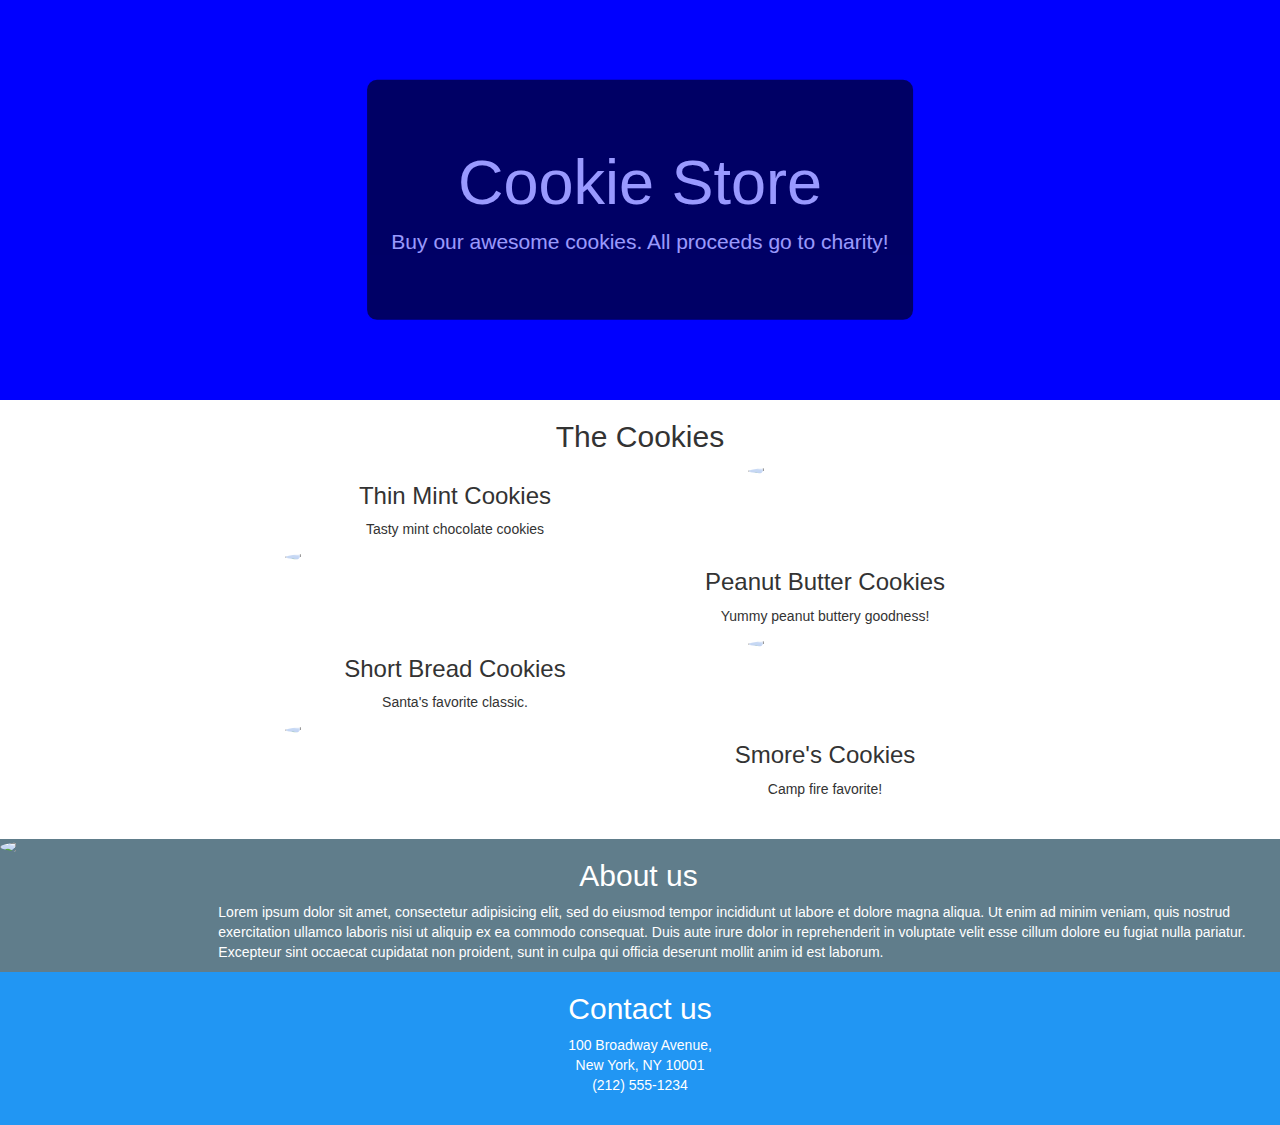
==== index.html @ fb86d6d4 "Added more responsiveness" ====
<!DOCTYPE html>
<html>
<head>
  <title>Cookie Store</title>
  <!-- Latest compiled and minified CSS -->
	<link rel="stylesheet" href="https://maxcdn.bootstrapcdn.com/bootstrap/3.3.7/css/bootstrap.min.css" integrity="sha384-BVYiiSIFeK1dGmJRAkycuHAHRg32OmUcww7on3RYdg4Va+PmSTsz/K68vbdEjh4u" crossorigin="anonymous">

	<!-- Optional theme -->
	<link rel="stylesheet" href="https://maxcdn.bootstrapcdn.com/bootstrap/3.3.7/css/bootstrap-theme.min.css" integrity="sha384-rHyoN1iRsVXV4nD0JutlnGaslCJuC7uwjduW9SVrLvRYooPp2bWYgmgJQIXwl/Sp" crossorigin="anonymous">

	<!-- Latest compiled and minified JavaScript -->
	<script src="https://maxcdn.bootstrapcdn.com/bootstrap/3.3.7/js/bootstrap.min.js" integrity="sha384-Tc5IQib027qvyjSMfHjOMaLkfuWVxZxUPnCJA7l2mCWNIpG9mGCD8wGNIcPD7Txa" crossorigin="anonymous"></script>
	<link rel="stylesheet" href="css/styles.css">
</head>
<body>


	<div class="row" id="banner">
		<div class="col-md-5 text-center jumbotron" id="jumbotron">
			<h1>Cookie Store</h1>
			<p>Buy our awesome cookies. All proceeds go to charity!</p>
		</div>
	</div>

	<div class="container">
		<div class="row text-center center-block">
			<div class="col-md-12 cookies">
				<h2>The Cookies</h2>
			</div>

			<div class="col-md-12 cookies">
				<div class="col-sm-12 col-md-6 col-md-push-3 col-lg-6 col-lg-push-1">
					<h3>Thin Mint Cookies</h3>
					<p>Tasty mint chocolate cookies</p>
				</div>
				<div class="col-sm-12 col-md-6 col-md-push-2 col-lg-6 col-lg-push-1">
					<img class="img-responsive img-circle" src="img/mint.png">
				</div>
			</div>

			<div class="col-md-12 cookies">
				<div class="col-sm-12 col-md-6 col-md-push-5 col-lg-6 col-lg-push-5">
					<h3>Peanut Butter Cookies</h3>
					<p>Yummy peanut buttery goodness!</p>
				</div>
				<div class="col-sm-12 col-md-6 col-md-pull-6 col-lg-6 col-lg-pull-4">
					<img class="img-responsive img-circle" src="img/peanut.png">
				</div>
			</div>

			<div class="col-md-12 cookies">
				<div class="col-sm-12 col-md-6 col-md-push-3 col-lg-6 col-lg-push-1">
					<h3>Short Bread Cookies</h3>
					<p>Santa's favorite classic.</p>
				</div>
				<div class="col-sm-12 col-md-6 col-md-push-2 col-lg-6 col-lg-push-1">
					<img class="img-responsive img-circle" src="img/shortbread.png">
				</div>
			</div>

			<div class="col-md-12 cookies">
				<div class="col-sm-12 col-md-6 col-md-push-5 col-lg-6 col-lg-push-5">
					<h3>Smore's Cookies</h3>
					<p>Camp fire favorite!</p>
				</div>
				<div class="col-sm-12 col-md-6 col-md-pull-6 col-lg-6 col-lg-pull-4">
					<img class="img-responsive img-circle" src="img/smores.png">
				</div>
			</div>
		</div>
	</div>
	<div class="row" id="about-us">
		<div class="col-md-2 col-sm-2">
			<img class="img-responsive img-circle center-block" src="img/cmonster.png">
		</div>
		<div class="col-md-10 col-sm-10 center-block">
			<h2 class="center">About us</h2>
			<div>Lorem ipsum dolor sit amet, consectetur adipisicing elit, sed do eiusmod
			tempor incididunt ut labore et dolore magna aliqua. Ut enim ad minim veniam,
			quis nostrud exercitation ullamco laboris nisi ut aliquip ex ea commodo
			consequat. Duis aute irure dolor in reprehenderit in voluptate velit esse
			cillum dolore eu fugiat nulla pariatur. Excepteur sint occaecat cupidatat non
			proident, sunt in culpa qui officia deserunt mollit anim id est laborum.</div>
		</div>
	</div>

	<div class="row text-center" id="contact-us">
		<h2>Contact us</h2>
		<div>
		  100 Broadway Avenue,<br>
		  New York, NY 10001 <br>
		  (212) 555-1234
	</div>
</body>
</html>
---- css/styles.css ----
.jumbotron { 
	position: absolute;
	top: 50%;
	left: 50%;
	transform: translateY(-50%) translateX(-50%);
	background-color: black;
	margin: 0 auto;
	opacity: 0.6;
	color: white;
	border-radius: 10px;
}

#banner { 
	height: 400px;
	background: url("../img/milkbg.jpg") no-repeat center #00f;
	background-size: cover;
	position:relative;
}

#contact-us {
	background-color: #2196f3;
	color: white;
}

#about-us {
	background-color: #607d8b;
	color: white;
	padding-bottom: 10px;
}

.row {
	padding-bottom: 30px;
}

.cookies {
	/*padding-bottom: 10px;*/
}

.center {
	position: relative;
	top: 50%;
	left: 34%;
	/*transform: translateY(-50%) translateX(-50%);*/
}
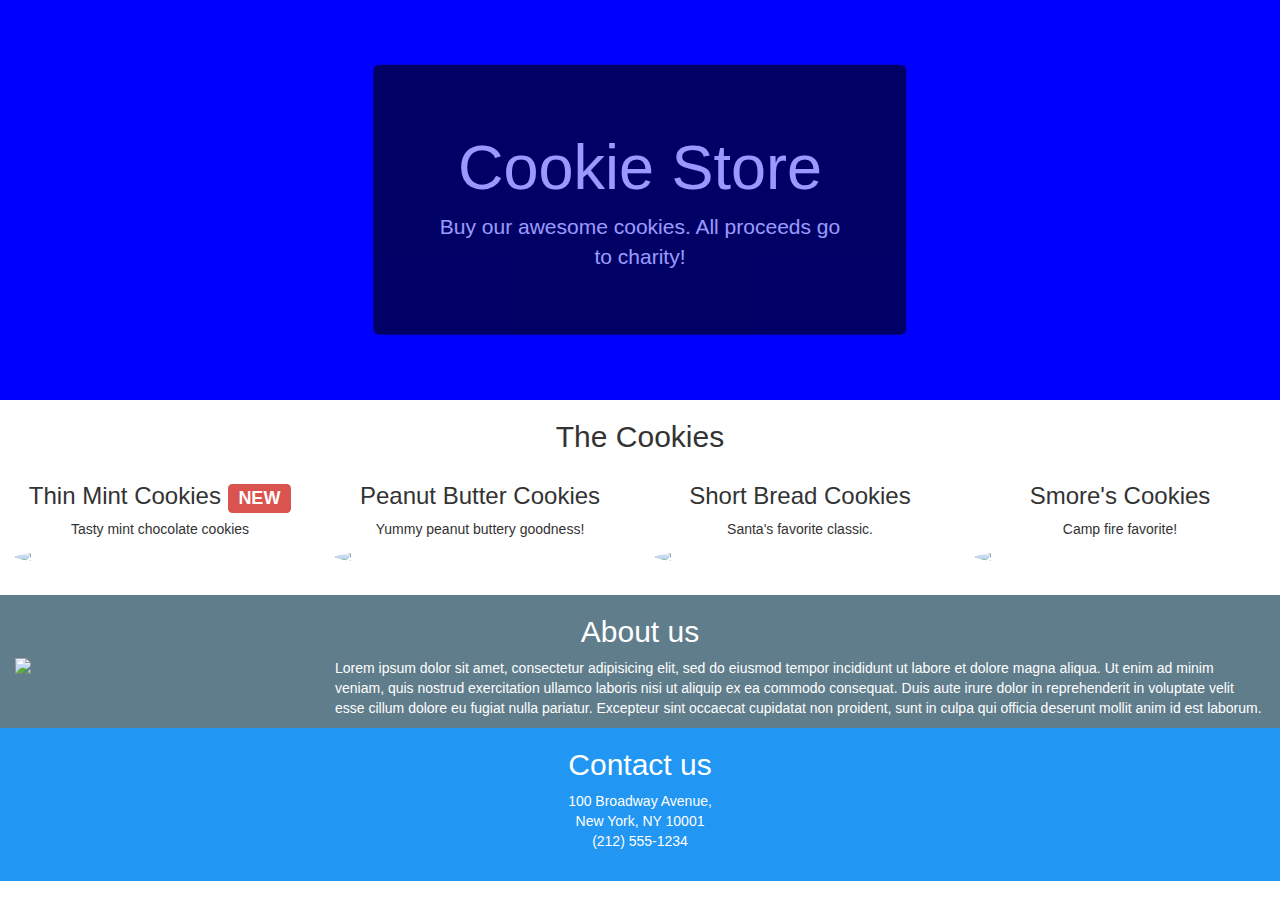
==== commit 021c8d3c: "update index" ====
--- a/index.html
+++ b/index.html
@@ -3,93 +3,75 @@
 <head>
   <title>Cookie Store</title>
   <!-- Latest compiled and minified CSS -->
-	<link rel="stylesheet" href="https://maxcdn.bootstrapcdn.com/bootstrap/3.3.7/css/bootstrap.min.css" integrity="sha384-BVYiiSIFeK1dGmJRAkycuHAHRg32OmUcww7on3RYdg4Va+PmSTsz/K68vbdEjh4u" crossorigin="anonymous">
-
-	<!-- Optional theme -->
-	<link rel="stylesheet" href="https://maxcdn.bootstrapcdn.com/bootstrap/3.3.7/css/bootstrap-theme.min.css" integrity="sha384-rHyoN1iRsVXV4nD0JutlnGaslCJuC7uwjduW9SVrLvRYooPp2bWYgmgJQIXwl/Sp" crossorigin="anonymous">
-
-	<!-- Latest compiled and minified JavaScript -->
-	<script src="https://maxcdn.bootstrapcdn.com/bootstrap/3.3.7/js/bootstrap.min.js" integrity="sha384-Tc5IQib027qvyjSMfHjOMaLkfuWVxZxUPnCJA7l2mCWNIpG9mGCD8wGNIcPD7Txa" crossorigin="anonymous"></script>
-	<link rel="stylesheet" href="css/styles.css">
+  <link rel="stylesheet" href="https://maxcdn.bootstrapcdn.com/bootstrap/3.3.7/css/bootstrap.min.css" integrity="sha384-BVYiiSIFeK1dGmJRAkycuHAHRg32OmUcww7on3RYdg4Va+PmSTsz/K68vbdEjh4u" crossorigin="anonymous">
+  <link rel="stylesheet" type="text/css" href="css/styles.css">
 </head>
 <body>
 
 
-	<div class="row" id="banner">
-		<div class="col-md-5 text-center jumbotron" id="jumbotron">
-			<h1>Cookie Store</h1>
-			<p>Buy our awesome cookies. All proceeds go to charity!</p>
-		</div>
-	</div>
+<div class="container-fluid">
 
-	<div class="container">
-		<div class="row text-center center-block">
-			<div class="col-md-12 cookies">
-				<h2>The Cookies</h2>
-			</div>
+<div class="row" id="banner">
+  <div class="jumbotron col-md-5 text-center">
+      <h1>Cookie Store</h1>
+      <p>Buy our awesome cookies. All proceeds go to charity!</p>
+  </div>
+</div>
 
-			<div class="col-md-12 cookies">
-				<div class="col-sm-12 col-md-6 col-md-push-3 col-lg-6 col-lg-push-1">
-					<h3>Thin Mint Cookies</h3>
-					<p>Tasty mint chocolate cookies</p>
-				</div>
-				<div class="col-sm-12 col-md-6 col-md-push-2 col-lg-6 col-lg-push-1">
-					<img class="img-responsive img-circle" src="img/mint.png">
-				</div>
-			</div>
+<div class="row text-center" id="products">
+  <div class="col-sm-12">
+    <h2>The Cookies</h2>
+  </div>
 
-			<div class="col-md-12 cookies">
-				<div class="col-sm-12 col-md-6 col-md-push-5 col-lg-6 col-lg-push-5">
-					<h3>Peanut Butter Cookies</h3>
-					<p>Yummy peanut buttery goodness!</p>
-				</div>
-				<div class="col-sm-12 col-md-6 col-md-pull-6 col-lg-6 col-lg-pull-4">
-					<img class="img-responsive img-circle" src="img/peanut.png">
-				</div>
-			</div>
+  <div class="col-md-3">
+    <h3>Thin Mint Cookies <span class="label label-danger">NEW</span></h3>
+    <p>Tasty mint chocolate cookies</p>
+    <img src="img/mint.png" class="img-responsive img-circle center-block">
+  </div>
+  <div class="col-md-3">
+    <h3>Peanut Butter Cookies</h3>
+    <p>Yummy peanut buttery goodness!</p>
+    <img src="img/peanut.png" class="img-responsive img-circle center-block">
+  </div>
+  <div class="col-md-3">
+    <h3>Short Bread Cookies</h3>
+    <p>Santa's favorite classic.</p>
+    <img src="img/shortbread.png" class="img-responsive img-circle center-block">
+  </div>
+  <div class="col-md-3">
+    <h3>Smore's Cookies</h3>
+    <p>Camp fire favorite!</p>
+    <img src="img/smores.png" class="img-responsive img-circle center-block">
+  </div>
+</div>
 
-			<div class="col-md-12 cookies">
-				<div class="col-sm-12 col-md-6 col-md-push-3 col-lg-6 col-lg-push-1">
-					<h3>Short Bread Cookies</h3>
-					<p>Santa's favorite classic.</p>
-				</div>
-				<div class="col-sm-12 col-md-6 col-md-push-2 col-lg-6 col-lg-push-1">
-					<img class="img-responsive img-circle" src="img/shortbread.png">
-				</div>
-			</div>
+<div class="row" id="about-us">
+  <div class="col-xs-12">
+    <h2 class="text-center">About us</h2>
+  </div>
+  <div class="col-xs-3">
+    <img src="img/cmonster.png" class="img-responsive center-block">
+  </div>
+  <div class="col-xs-9">
+    <div>Lorem ipsum dolor sit amet, consectetur adipisicing elit, sed do eiusmod
+    tempor incididunt ut labore et dolore magna aliqua. Ut enim ad minim veniam,
+    quis nostrud exercitation ullamco laboris nisi ut aliquip ex ea commodo
+    consequat. Duis aute irure dolor in reprehenderit in voluptate velit esse
+    cillum dolore eu fugiat nulla pariatur. Excepteur sint occaecat cupidatat non
+    proident, sunt in culpa qui officia deserunt mollit anim id est laborum.</div>
+  </div>
+</div>
 
-			<div class="col-md-12 cookies">
-				<div class="col-sm-12 col-md-6 col-md-push-5 col-lg-6 col-lg-push-5">
-					<h3>Smore's Cookies</h3>
-					<p>Camp fire favorite!</p>
-				</div>
-				<div class="col-sm-12 col-md-6 col-md-pull-6 col-lg-6 col-lg-pull-4">
-					<img class="img-responsive img-circle" src="img/smores.png">
-				</div>
-			</div>
-		</div>
-	</div>
-	<div class="row" id="about-us">
-		<div class="col-md-2 col-sm-2">
-			<img class="img-responsive img-circle center-block" src="img/cmonster.png">
-		</div>
-		<div class="col-md-10 col-sm-10 center-block">
-			<h2 class="center">About us</h2>
-			<div>Lorem ipsum dolor sit amet, consectetur adipisicing elit, sed do eiusmod
-			tempor incididunt ut labore et dolore magna aliqua. Ut enim ad minim veniam,
-			quis nostrud exercitation ullamco laboris nisi ut aliquip ex ea commodo
-			consequat. Duis aute irure dolor in reprehenderit in voluptate velit esse
-			cillum dolore eu fugiat nulla pariatur. Excepteur sint occaecat cupidatat non
-			proident, sunt in culpa qui officia deserunt mollit anim id est laborum.</div>
-		</div>
-	</div>
+<div class="row text-center" id="contact-us">
+    <h2>Contact us</h2>
+    <div>
+      100 Broadway Avenue,<br>
+      New York, NY 10001 <br>
+      (212) 555-1234
+    </div>
+</div>
 
-	<div class="row text-center" id="contact-us">
-		<h2>Contact us</h2>
-		<div>
-		  100 Broadway Avenue,<br>
-		  New York, NY 10001 <br>
-		  (212) 555-1234
-	</div>
+</div>
+
 </body>
-</html>
+</html>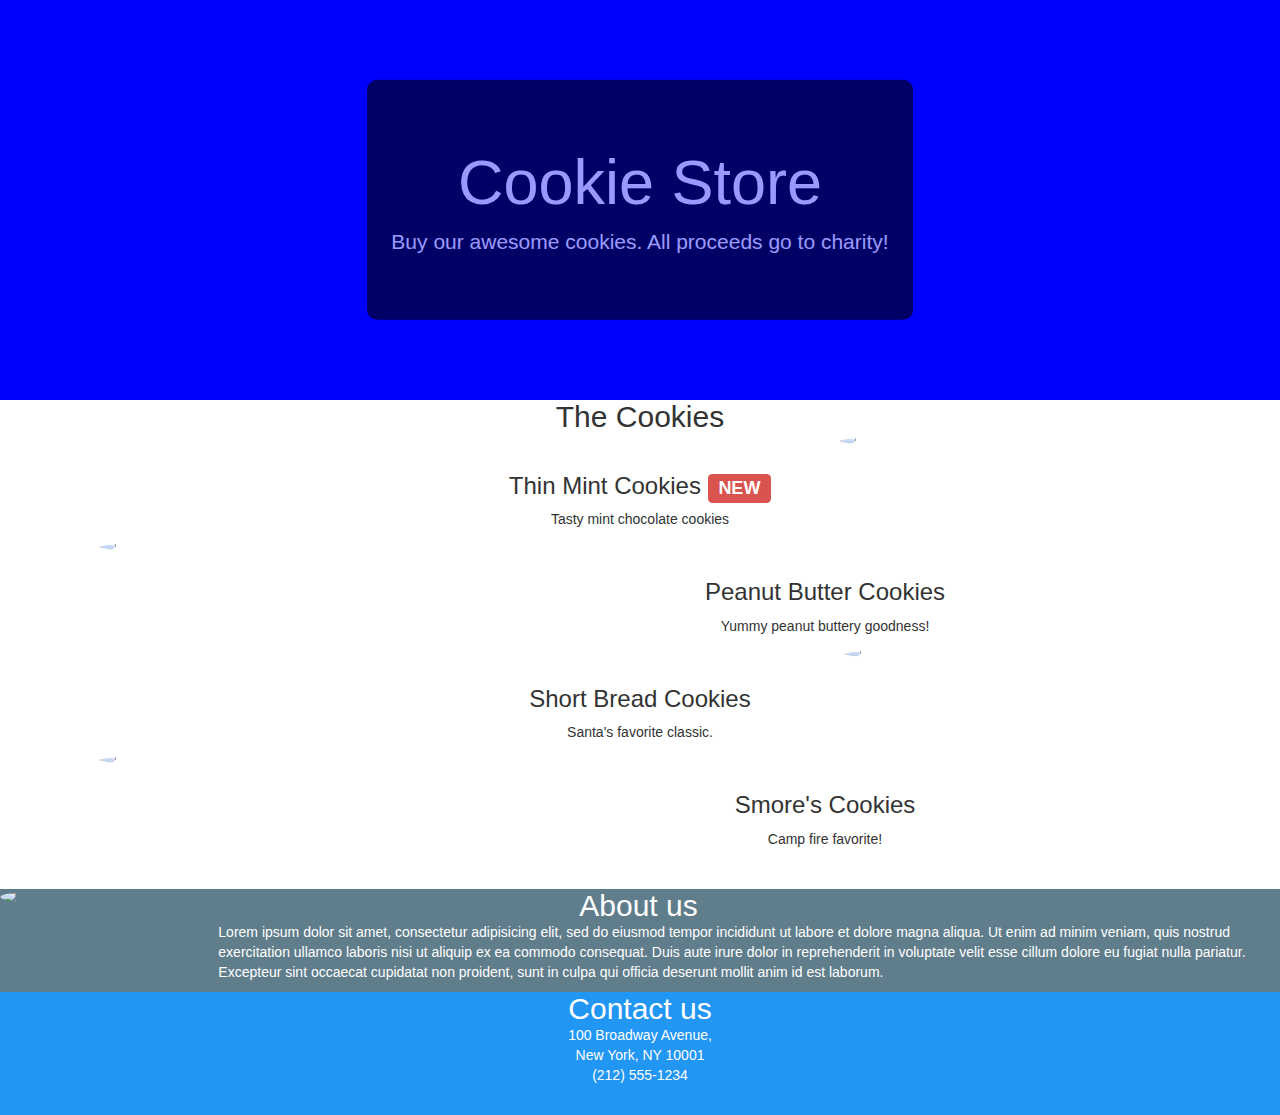
==== commit d497a2d1: "Updated index" ====
--- a/index.html
+++ b/index.html
@@ -3,75 +3,97 @@
 <head>
   <title>Cookie Store</title>
   <!-- Latest compiled and minified CSS -->
-  <link rel="stylesheet" href="https://maxcdn.bootstrapcdn.com/bootstrap/3.3.7/css/bootstrap.min.css" integrity="sha384-BVYiiSIFeK1dGmJRAkycuHAHRg32OmUcww7on3RYdg4Va+PmSTsz/K68vbdEjh4u" crossorigin="anonymous">
-  <link rel="stylesheet" type="text/css" href="css/styles.css">
+	<link rel="stylesheet" href="https://maxcdn.bootstrapcdn.com/bootstrap/3.3.7/css/bootstrap.min.css" integrity="sha384-BVYiiSIFeK1dGmJRAkycuHAHRg32OmUcww7on3RYdg4Va+PmSTsz/K68vbdEjh4u" crossorigin="anonymous">
+
+	<!-- Optional theme -->
+	<link rel="stylesheet" href="https://maxcdn.bootstrapcdn.com/bootstrap/3.3.7/css/bootstrap-theme.min.css" integrity="sha384-rHyoN1iRsVXV4nD0JutlnGaslCJuC7uwjduW9SVrLvRYooPp2bWYgmgJQIXwl/Sp" crossorigin="anonymous">
+
+	<!-- Latest compiled and minified JavaScript -->
+	<script src="https://maxcdn.bootstrapcdn.com/bootstrap/3.3.7/js/bootstrap.min.js" integrity="sha384-Tc5IQib027qvyjSMfHjOMaLkfuWVxZxUPnCJA7l2mCWNIpG9mGCD8wGNIcPD7Txa" crossorigin="anonymous"></script>
+	<link rel="stylesheet" href="css/styles.css">
 </head>
 <body>
 
+	<div class="row" id="banner">
+		<div class="col-md-5 text-center jumbotron">
+			<h1>Cookie Store</h1>
+			<p>Buy our awesome cookies. All proceeds go to charity!</p>
+		</div>
+	</div>
 
-<div class="container-fluid">
+	<div class="container">
+		<div class="row text-center center-block">
+			<div class="col-md-12 cookies">
+				<h2>The Cookies</h2>
+			</div>
 
-<div class="row" id="banner">
-  <div class="jumbotron col-md-5 text-center">
-      <h1>Cookie Store</h1>
-      <p>Buy our awesome cookies. All proceeds go to charity!</p>
-  </div>
-</div>
+			<div class="col-md-12 cookies">
+				<div class="col-sm-12 col-md-6 col-md-push-3">
+					<br>
+					<h3>Thin Mint Cookies <span class="label label-danger">NEW</span></h3>
+					<p>Tasty mint chocolate cookies</p>
+				</div>
+				<div class="col-sm-12 col-md-6 col-md-push-2">
+					<img class="img-responsive img-circle" src="img/mint.png">
+				</div>
+			</div>
 
-<div class="row text-center" id="products">
-  <div class="col-sm-12">
-    <h2>The Cookies</h2>
-  </div>
+			<div class="col-md-12 cookies">
+				<div class="col-sm-12 col-md-6 col-md-push-5"> <!-- col-lg-6 col-lg-push-5" -->
+					<br>
+					<h3>Peanut Butter Cookies</h3>
+					<p>Yummy peanut buttery goodness!</p>
+				</div>
+				<div class="col-sm-12 col-md-6 col-md-pull-6"> <!-- col-lg-6 col-lg-pull-4" -->
+					<img class="img-responsive img-circle" src="img/peanut.png">
+				</div>
+			</div>
 
-  <div class="col-md-3">
-    <h3>Thin Mint Cookies <span class="label label-danger">NEW</span></h3>
-    <p>Tasty mint chocolate cookies</p>
-    <img src="img/mint.png" class="img-responsive img-circle center-block">
-  </div>
-  <div class="col-md-3">
-    <h3>Peanut Butter Cookies</h3>
-    <p>Yummy peanut buttery goodness!</p>
-    <img src="img/peanut.png" class="img-responsive img-circle center-block">
-  </div>
-  <div class="col-md-3">
-    <h3>Short Bread Cookies</h3>
-    <p>Santa's favorite classic.</p>
-    <img src="img/shortbread.png" class="img-responsive img-circle center-block">
-  </div>
-  <div class="col-md-3">
-    <h3>Smore's Cookies</h3>
-    <p>Camp fire favorite!</p>
-    <img src="img/smores.png" class="img-responsive img-circle center-block">
-  </div>
-</div>
+			<!-- <div class="col-sm-12 col-md-12 cookies"> -->
+			<div class="cookies">
+				<div class="col-sm-12 col-md-6 col-md-push-3"> <!-- col-lg-6 col-lg-push-1" -->
+					<br>
+					<h3>Short Bread Cookies</h3>
+					<p>Santa's favorite classic.</p>
+				</div>
+				<div class="col-sm-12 col-md-6 col-md-push-2 text-center"> <!-- col-lg-6 col-lg-push-1" -->
+					<img class="img-responsive img-circle" src="img/shortbread.png">
+				</div>
+			</div>
 
-<div class="row" id="about-us">
-  <div class="col-xs-12">
-    <h2 class="text-center">About us</h2>
-  </div>
-  <div class="col-xs-3">
-    <img src="img/cmonster.png" class="img-responsive center-block">
-  </div>
-  <div class="col-xs-9">
-    <div>Lorem ipsum dolor sit amet, consectetur adipisicing elit, sed do eiusmod
-    tempor incididunt ut labore et dolore magna aliqua. Ut enim ad minim veniam,
-    quis nostrud exercitation ullamco laboris nisi ut aliquip ex ea commodo
-    consequat. Duis aute irure dolor in reprehenderit in voluptate velit esse
-    cillum dolore eu fugiat nulla pariatur. Excepteur sint occaecat cupidatat non
-    proident, sunt in culpa qui officia deserunt mollit anim id est laborum.</div>
-  </div>
-</div>
+			<div class="col-md-12 cookies">
+				<div class="col-sm-12 col-md-6 col-md-push-5">
+					<br>
+					<h3>Smore's Cookies</h3>
+					<p>Camp fire favorite!</p>
+				</div>
+				<div class="col-sm-12 col-md-6 col-md-pull-6">
+					<img class="img-responsive img-circle" src="img/smores.png">
+				</div>
+			</div>
+		</div>
+	</div>
+	<div class="row" id="about-us">
+		<div class="col-md-2 col-sm-2">
+			<img class="img-responsive img-circle center-block" src="img/cmonster.png">
+		</div>
+		<div class="col-md-10 col-sm-10 center-block">
+			<h2 class="center">About us</h2>
+			<div>Lorem ipsum dolor sit amet, consectetur adipisicing elit, sed do eiusmod
+			tempor incididunt ut labore et dolore magna aliqua. Ut enim ad minim veniam,
+			quis nostrud exercitation ullamco laboris nisi ut aliquip ex ea commodo
+			consequat. Duis aute irure dolor in reprehenderit in voluptate velit esse
+			cillum dolore eu fugiat nulla pariatur. Excepteur sint occaecat cupidatat non
+			proident, sunt in culpa qui officia deserunt mollit anim id est laborum.</div>
+		</div>
+	</div>
 
-<div class="row text-center" id="contact-us">
-    <h2>Contact us</h2>
-    <div>
-      100 Broadway Avenue,<br>
-      New York, NY 10001 <br>
-      (212) 555-1234
-    </div>
-</div>
-
-</div>
-
+	<div class="row text-center" id="contact-us">
+		<h2>Contact us</h2>
+		<div>
+		  100 Broadway Avenue,<br>
+		  New York, NY 10001 <br>
+		  (212) 555-1234
+	</div>
 </body>
-</html>+</html>
--- a/css/styles.css
+++ b/css/styles.css
@@ -10,13 +10,19 @@
 	border-radius: 10px;
 }
 
-#banner { 
+#banner {
 	height: 400px;
 	background: url("../img/milkbg.jpg") no-repeat center #00f;
 	background-size: cover;
 	position:relative;
 }
 
+@media (max-width: 991px) {
+	.cookies img {
+		text-align: center;
+		margin: 0 auto;
+	}
+}
 #contact-us {
 	background-color: #2196f3;
 	color: white;
@@ -40,5 +46,8 @@
 	position: relative;
 	top: 50%;
 	left: 34%;
-	/*transform: translateY(-50%) translateX(-50%);*/
 }
+
+h2 {
+	display: inline;
+}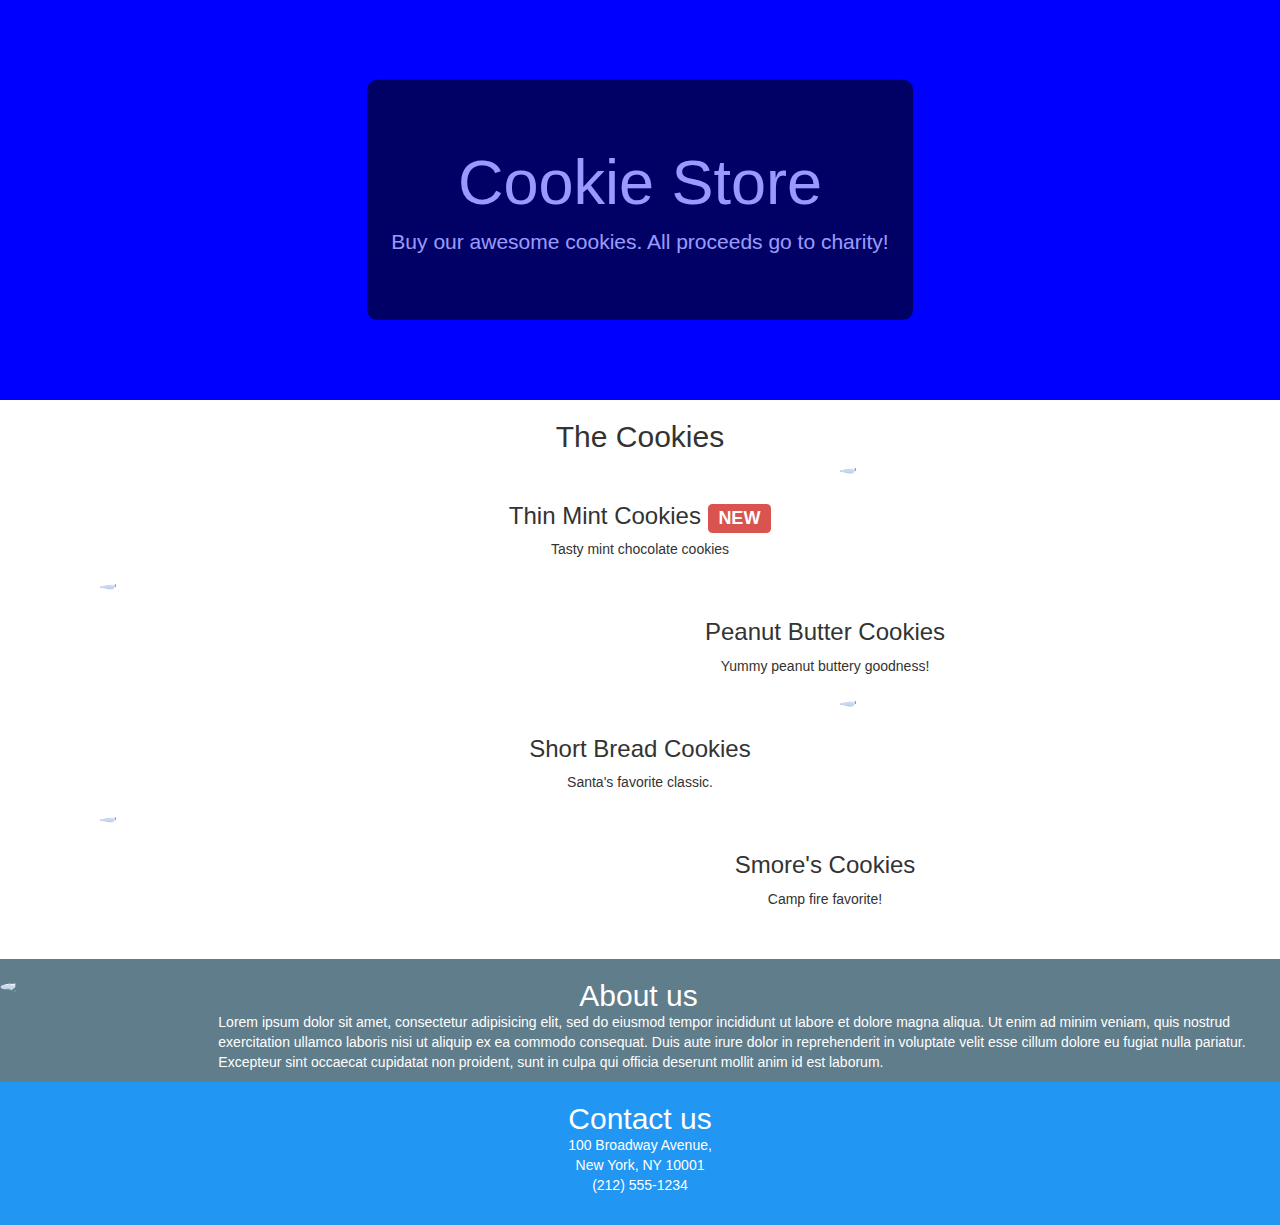
==== commit e88858c7: "Fixed extra whitespace" ====
--- a/index.html
+++ b/index.html
@@ -33,7 +33,7 @@
 					<h3>Thin Mint Cookies <span class="label label-danger">NEW</span></h3>
 					<p>Tasty mint chocolate cookies</p>
 				</div>
-				<div class="col-sm-12 col-md-6 col-md-push-2">
+				<div class="col-sm-12 col-md-5 col-md-push-2">
 					<img class="img-responsive img-circle" src="img/mint.png">
 				</div>
 			</div>
@@ -50,13 +50,13 @@
 			</div>
 
 			<!-- <div class="col-sm-12 col-md-12 cookies"> -->
-			<div class="cookies">
+			<div class="col-md-12 cookies">
 				<div class="col-sm-12 col-md-6 col-md-push-3"> <!-- col-lg-6 col-lg-push-1" -->
 					<br>
 					<h3>Short Bread Cookies</h3>
 					<p>Santa's favorite classic.</p>
 				</div>
-				<div class="col-sm-12 col-md-6 col-md-push-2 text-center"> <!-- col-lg-6 col-lg-push-1" -->
+				<div class="col-sm-12 col-md-5 col-md-push-2 text-center"> <!-- col-lg-6 col-lg-push-1" -->
 					<img class="img-responsive img-circle" src="img/shortbread.png">
 				</div>
 			</div>
--- a/css/styles.css
+++ b/css/styles.css
@@ -17,12 +17,11 @@
 	position:relative;
 }
 
-@media (max-width: 991px) {
+/*@media (max-width: 991px) {
 	.cookies img {
-		text-align: center;
 		margin: 0 auto;
 	}
-}
+}*/
 #contact-us {
 	background-color: #2196f3;
 	color: white;
@@ -35,11 +34,12 @@
 }
 
 .row {
+	padding-top: 20px;
 	padding-bottom: 30px;
 }
 
 .cookies {
-	/*padding-bottom: 10px;*/
+	padding-bottom: 10px;
 }
 
 .center {
@@ -50,4 +50,4 @@
 
 h2 {
 	display: inline;
-}+}
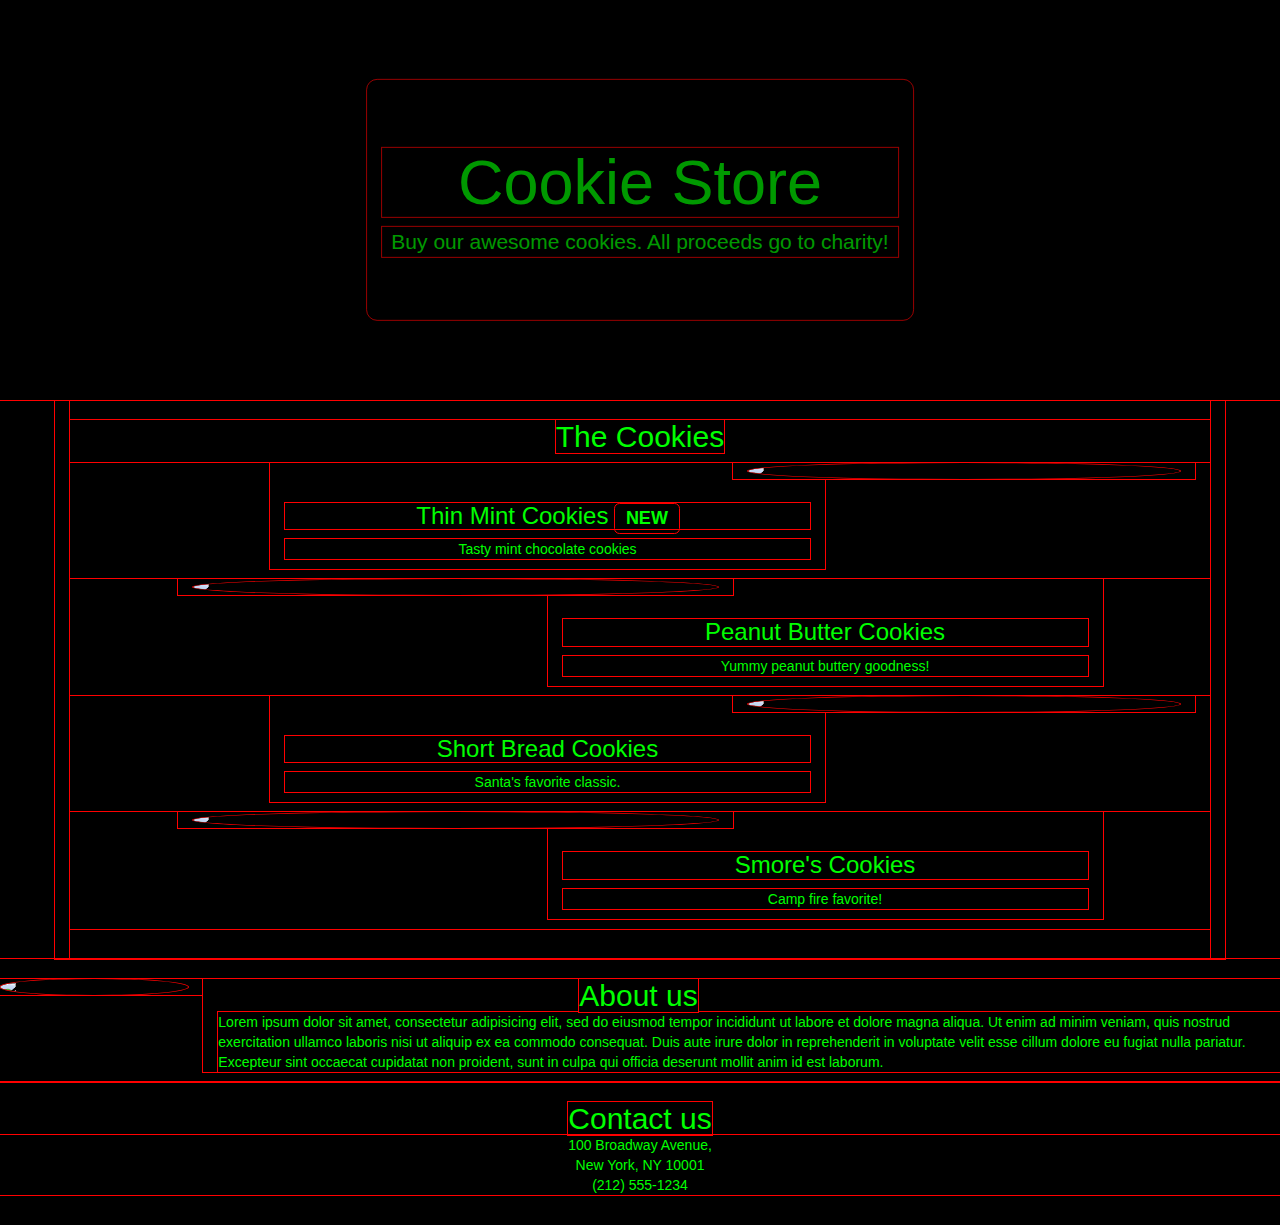
==== commit cfbaf300: "Fixed whitespace" ====
--- a/index.html
+++ b/index.html
@@ -28,12 +28,12 @@
 			</div>
 
 			<div class="col-md-12 cookies">
-				<div class="col-sm-12 col-md-6 col-md-push-3">
+				<div class="col-sm-12 col-md-6 col-md-push-2">
 					<br>
 					<h3>Thin Mint Cookies <span class="label label-danger">NEW</span></h3>
 					<p>Tasty mint chocolate cookies</p>
 				</div>
-				<div class="col-sm-12 col-md-5 col-md-push-2">
+				<div class="col-sm-12 col-md-5 col-md-push-1">
 					<img class="img-responsive img-circle" src="img/mint.png">
 				</div>
 			</div>
@@ -44,19 +44,18 @@
 					<h3>Peanut Butter Cookies</h3>
 					<p>Yummy peanut buttery goodness!</p>
 				</div>
-				<div class="col-sm-12 col-md-6 col-md-pull-6"> <!-- col-lg-6 col-lg-pull-4" -->
+				<div class="col-sm-12 col-md-6 col-md-pull-5"> <!-- col-lg-6 col-lg-pull-4" -->
 					<img class="img-responsive img-circle" src="img/peanut.png">
 				</div>
 			</div>
 
-			<!-- <div class="col-sm-12 col-md-12 cookies"> -->
 			<div class="col-md-12 cookies">
-				<div class="col-sm-12 col-md-6 col-md-push-3"> <!-- col-lg-6 col-lg-push-1" -->
+				<div class="col-sm-12 col-md-6 col-md-push-2"> <!-- col-lg-6 col-lg-push-1" -->
 					<br>
 					<h3>Short Bread Cookies</h3>
 					<p>Santa's favorite classic.</p>
 				</div>
-				<div class="col-sm-12 col-md-5 col-md-push-2 text-center"> <!-- col-lg-6 col-lg-push-1" -->
+				<div class="col-sm-12 col-md-5 col-md-push-1"> <!-- col-lg-6 col-lg-push-1" -->
 					<img class="img-responsive img-circle" src="img/shortbread.png">
 				</div>
 			</div>
@@ -67,7 +66,7 @@
 					<h3>Smore's Cookies</h3>
 					<p>Camp fire favorite!</p>
 				</div>
-				<div class="col-sm-12 col-md-6 col-md-pull-6">
+				<div class="col-sm-12 col-md-6 col-md-pull-5">
 					<img class="img-responsive img-circle" src="img/smores.png">
 				</div>
 			</div>
--- a/css/styles.css
+++ b/css/styles.css
@@ -17,11 +17,12 @@
 	position:relative;
 }
 
-/*@media (max-width: 991px) {
+@media (max-width: 991px) {
 	.cookies img {
 		margin: 0 auto;
 	}
-}*/
+}
+
 #contact-us {
 	background-color: #2196f3;
 	color: white;
@@ -51,3 +52,9 @@
 h2 {
 	display: inline;
 }
+
+* {
+  background: #000 !important;
+  color: #0f0 !important;
+  outline: solid #f00 1px !important;
+}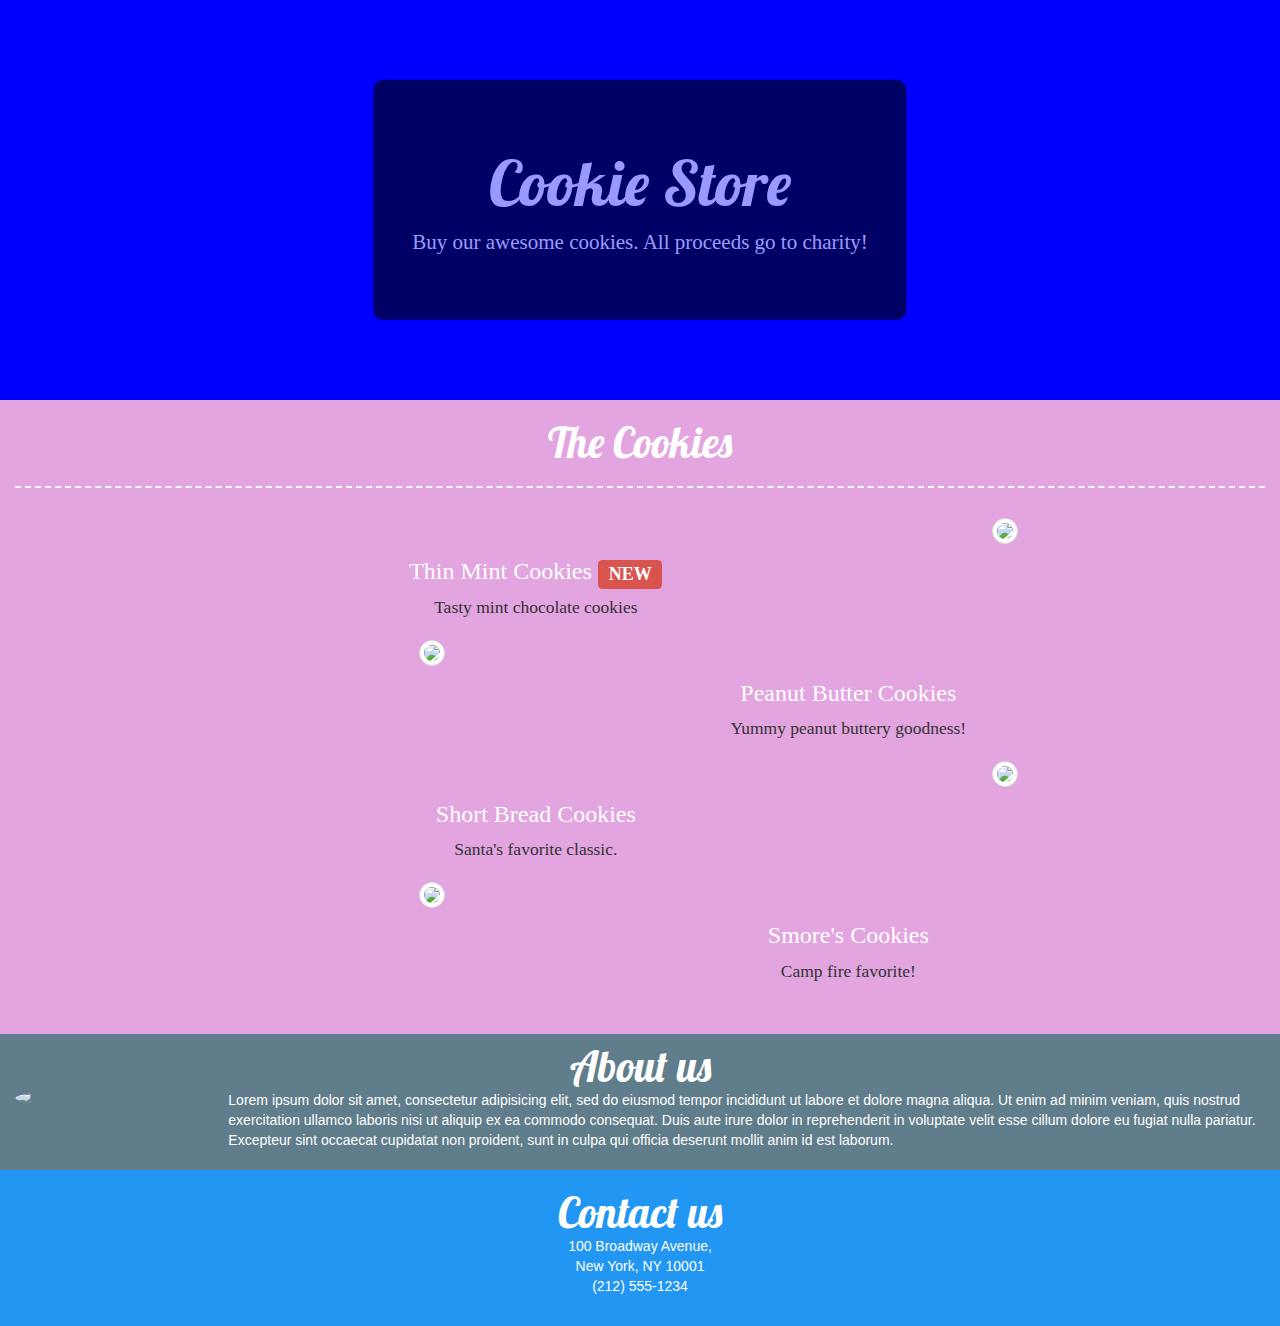
==== commit b075df83: "updated styles" ====
--- a/index.html
+++ b/index.html
@@ -10,6 +10,9 @@
 
 	<!-- Latest compiled and minified JavaScript -->
 	<script src="https://maxcdn.bootstrapcdn.com/bootstrap/3.3.7/js/bootstrap.min.js" integrity="sha384-Tc5IQib027qvyjSMfHjOMaLkfuWVxZxUPnCJA7l2mCWNIpG9mGCD8wGNIcPD7Txa" crossorigin="anonymous"></script>
+	<!-- Google Font -->
+	<link href="https://fonts.googleapis.com/css?family=Lobster|Baloo+Tammudu|Chewy" rel="stylesheet">
+
 	<link rel="stylesheet" href="css/styles.css">
 </head>
 <body>
@@ -21,10 +24,11 @@
 		</div>
 	</div>
 
-	<div class="container">
+	<div class="container-fluid">
 		<div class="row text-center center-block">
 			<div class="col-md-12 cookies">
 				<h2>The Cookies</h2>
+				<hr style="color:black">
 			</div>
 
 			<div class="col-md-12 cookies">
@@ -34,7 +38,7 @@
 					<p>Tasty mint chocolate cookies</p>
 				</div>
 				<div class="col-sm-12 col-md-5 col-md-push-1">
-					<img class="img-responsive img-circle" src="img/mint.png">
+					<img class="img-responsive img-circle img-thumbnail" src="img/mint.png">
 				</div>
 			</div>
 
@@ -45,7 +49,7 @@
 					<p>Yummy peanut buttery goodness!</p>
 				</div>
 				<div class="col-sm-12 col-md-6 col-md-pull-5"> <!-- col-lg-6 col-lg-pull-4" -->
-					<img class="img-responsive img-circle" src="img/peanut.png">
+					<img class="img-responsive img-circle img-thumbnail" src="img/peanut.png">
 				</div>
 			</div>
 
@@ -56,7 +60,7 @@
 					<p>Santa's favorite classic.</p>
 				</div>
 				<div class="col-sm-12 col-md-5 col-md-push-1"> <!-- col-lg-6 col-lg-push-1" -->
-					<img class="img-responsive img-circle" src="img/shortbread.png">
+					<img class="img-responsive img-circle img-thumbnail" src="img/shortbread.png">
 				</div>
 			</div>
 
@@ -67,17 +71,20 @@
 					<p>Camp fire favorite!</p>
 				</div>
 				<div class="col-sm-12 col-md-6 col-md-pull-5">
-					<img class="img-responsive img-circle" src="img/smores.png">
+					<img class="img-responsive img-circle img-thumbnail" src="img/smores.png">
 				</div>
 			</div>
 		</div>
 	</div>
 	<div class="row" id="about-us">
+		<div class="col-sm-12" id="about">
+			<h2>About us</h2>
+		</div>
 		<div class="col-md-2 col-sm-2">
 			<img class="img-responsive img-circle center-block" src="img/cmonster.png">
 		</div>
 		<div class="col-md-10 col-sm-10 center-block">
-			<h2 class="center">About us</h2>
+
 			<div>Lorem ipsum dolor sit amet, consectetur adipisicing elit, sed do eiusmod
 			tempor incididunt ut labore et dolore magna aliqua. Ut enim ad minim veniam,
 			quis nostrud exercitation ullamco laboris nisi ut aliquip ex ea commodo
--- a/css/styles.css
+++ b/css/styles.css
@@ -1,3 +1,9 @@
+@media (max-width: 991px) {
+	.cookies img {
+		margin: 0 auto;
+	}
+}
+
 .jumbotron { 
 	position: absolute;
 	top: 50%;
@@ -10,17 +16,16 @@
 	border-radius: 10px;
 }
 
+#about {
+	text-align: center;
+	padding-bottom:0;
+	margin-bottom:0p;
+}
 #banner {
 	height: 400px;
 	background: url("../img/milkbg.jpg") no-repeat center #00f;
 	background-size: cover;
 	position:relative;
-}
-
-@media (max-width: 991px) {
-	.cookies img {
-		margin: 0 auto;
-	}
 }
 
 #contact-us {
@@ -31,16 +36,29 @@
 #about-us {
 	background-color: #607d8b;
 	color: white;
-	padding-bottom: 10px;
+	padding-top: 10px;
+	padding-bottom: 20px;
 }
 
 .row {
+	margin-left: 0px;
+	margin-right: 0px;
 	padding-top: 20px;
 	padding-bottom: 30px;
 }
 
+.container-fluid {
+	background-color: #e2a5df;
+	margin: 0;
+	padding: 0;
+}
+
 .cookies {
 	padding-bottom: 10px;
+}
+
+.description {
+	background-color:;
 }
 
 .center {
@@ -49,12 +67,27 @@
 	left: 34%;
 }
 
-h2 {
-	display: inline;
+h1 {
+	font-family: 'Lobster';
 }
 
-* {
-  background: #000 !important;
-  color: #0f0 !important;
-  outline: solid #f00 1px !important;
-}+h2 {
+	color: white;
+	display: inline;
+	font-family: 'Lobster';
+	font-size: 300%;
+}
+
+h3 {
+	color: white;
+	font-family: 'Baloo Tammudu', cursive;
+}
+
+p {
+	font-family: 'Chewy';
+	font-size: 125%;
+}
+
+hr {
+	border-top: 2px dashed white;
+}
